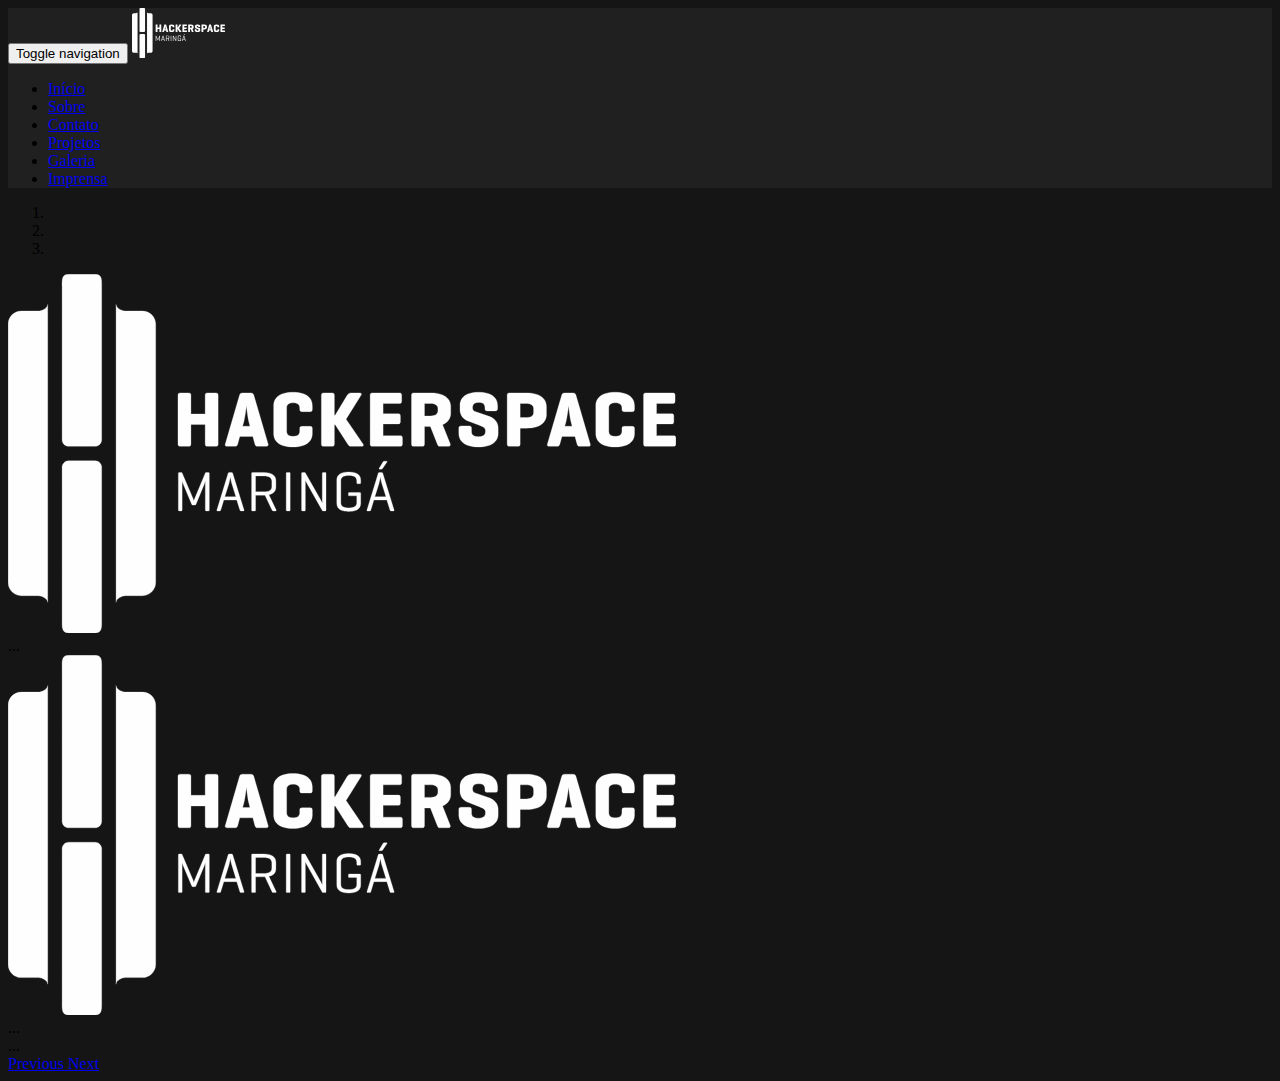
==== index.html @ 08b85ced "Estrutura inicial do site: navbar e carousel da pagina inicial" ====
<!DOCTYPE html>
<html lang="en">
<head>
  <meta charset="utf-8">
  <meta http-equiv="X-UA-Compatible" content="IE=edge">
  <meta name="viewport" content="width=device-width, initial-scale=1">
  <title>Hackerspace Maringá - Página Inicial</title>

  <!-- Bootstrap -->
  <link rel="stylesheet" href="https://maxcdn.bootstrapcdn.com/bootstrap/3.3.6/css/bootstrap.min.css" integrity="sha384-1q8mTJOASx8j1Au+a5WDVnPi2lkFfwwEAa8hDDdjZlpLegxhjVME1fgjWPGmkzs7" crossorigin="anonymous">
  <link rel="stylesheet" href="css/hackerspaceStyle.css">
  <!--[if lt IE 9]>
  <script src="https://oss.maxcdn.com/html5shiv/3.7.2/html5shiv.min.js"></script>
  <script src="https://oss.maxcdn.com/respond/1.4.2/respond.min.js"></script>
  <![endif]-->
</head>
<body>
  <nav class="navbar navbar-inverse">
    <div class="container-fluid">
      <!-- Brand and toggle get grouped for better mobile display -->
      <div class="navbar-header">
        <button type="button" class="navbar-toggle collapsed" data-toggle="collapse" data-target="#bs-example-navbar-collapse-1" aria-expanded="false">
          <span class="sr-only">Toggle navigation</span>
          <span class="icon-bar"></span>
          <span class="icon-bar"></span>
          <span class="icon-bar"></span>
        </button>
        <a class="navbar-brand" href="index.html"><img class="img-responsive" src="img/logo-brand.svg" alt="logomarca do hackerspace"/></a>
      </div>

      <!-- Collect the nav links, forms, and other content for toggling -->
      <div class="collapse navbar-collapse" id="bs-example-navbar-collapse-1">
        <ul class="nav navbar-nav">
          <li class="active"><a href="index.html">Início</a></li>
          <li><a href="sobre.html">Sobre</a></li>
          <li><a href="contato.html">Contato</a></li>
          <li><a href="projetos.html">Projetos</a></li>
          <li><a href="galeria.html">Galeria</a></li>
          <li><a href="imprensa.html">Imprensa</a></li>
        </ul>
      </div><!-- /.navbar-collapse -->
    </div><!-- /.container-fluid -->
  </nav>

  <!-- Corpo geral da página -->
  <div class="container">
    <div class="row">
      <div class="col-sm-12 col-md-12 col-lg-12">
        <div id="carousel-example-generic" class="carousel slide" data-ride="carousel">
          <!-- Indicators -->
          <ol class="carousel-indicators">
            <li data-target="#carousel-example-generic" data-slide-to="0" class="active"></li>
            <li data-target="#carousel-example-generic" data-slide-to="1"></li>
            <li data-target="#carousel-example-generic" data-slide-to="2"></li>
          </ol>

          <!-- Wrapper for slides -->
          <div class="carousel-inner" role="listbox">
            <div class="item active">
              <img src="img/logo-brand.svg" alt="...">
              <div class="carousel-caption">
                ...
              </div>
            </div>
            <div class="item">
              <img src="img/logo-brand.svg" alt="...">
              <div class="carousel-caption">
                ...
              </div>
            </div>
            ...
          </div>

          <!-- Controls -->
          <a class="left carousel-control" href="#carousel-example-generic" role="button" data-slide="prev">
            <span class="glyphicon glyphicon-chevron-left" aria-hidden="true"></span>
            <span class="sr-only">Previous</span>
          </a>
          <a class="right carousel-control" href="#carousel-example-generic" role="button" data-slide="next">
            <span class="glyphicon glyphicon-chevron-right" aria-hidden="true"></span>
            <span class="sr-only">Next</span>
          </a>
        </div>

      </div>
    </div>
  </div>

  <script src="https://ajax.googleapis.com/ajax/libs/jquery/1.11.3/jquery.min.js"></script>
  <script src="https://maxcdn.bootstrapcdn.com/bootstrap/3.3.6/js/bootstrap.min.js" integrity="sha384-0mSbJDEHialfmuBBQP6A4Qrprq5OVfW37PRR3j5ELqxss1yVqOtnepnHVP9aJ7xS" crossorigin="anonymous"></script>
</body>
</html>
---- css/hackerspaceStyle.css ----
.navbar-inverse{
  background-color: #202020;
}

.navbar-brand{
  padding-top: 2%;
}

.navbar-brand img{
  max-height: 50px;
  padding-top: 0px;
  margin-top: 0px;
}

body{
  background-color: #151515;
}

.background-white{
  background-color: #fff;
}
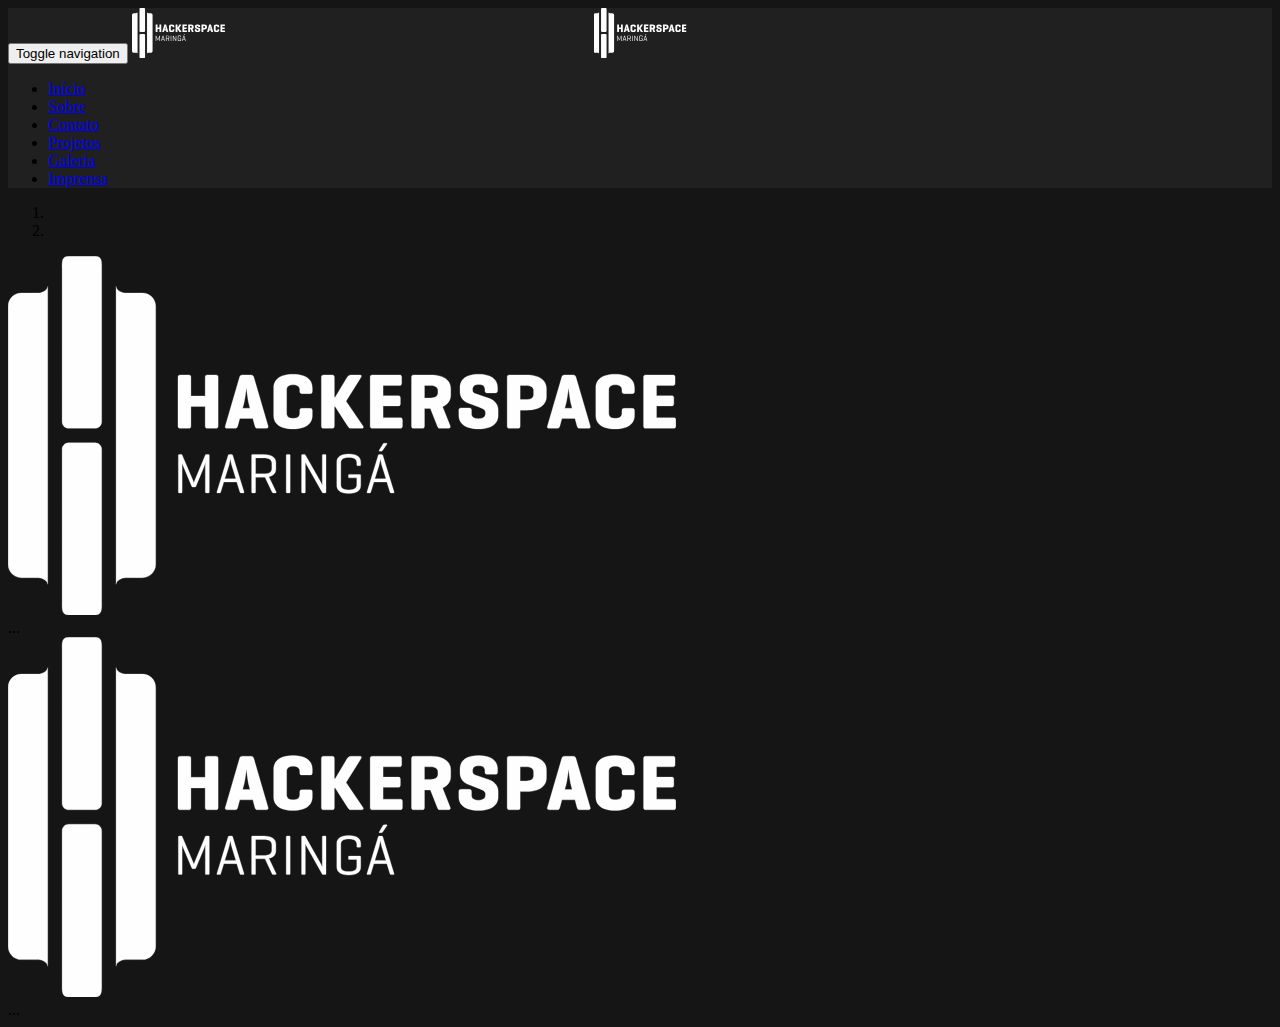
==== commit 43a16769: "Alterado navbar e colunas responsivas, brand separada para mobile" ====
--- a/index.html
+++ b/index.html
@@ -25,18 +25,31 @@
           <span class="icon-bar"></span>
           <span class="icon-bar"></span>
         </button>
-        <a class="navbar-brand" href="index.html"><img class="img-responsive" src="img/logo-brand.svg" alt="logomarca do hackerspace"/></a>
+        <a class="navbar-brand hidden-xs" href="index.html"><img class="img-responsive" src="img/logo-brand.svg" alt="logomarca do hackerspace"/></a>
+		<a class="navbar-brand center visible-xs" href="index.html"><img class="img-responsive" src="img/logo-brand.svg" alt="logomarca do hackerspace"/></a>
       </div>
 
       <!-- Collect the nav links, forms, and other content for toggling -->
       <div class="collapse navbar-collapse" id="bs-example-navbar-collapse-1">
         <ul class="nav navbar-nav">
-          <li class="active"><a href="index.html">Início</a></li>
-          <li><a href="sobre.html">Sobre</a></li>
-          <li><a href="contato.html">Contato</a></li>
-          <li><a href="projetos.html">Projetos</a></li>
-          <li><a href="galeria.html">Galeria</a></li>
-          <li><a href="imprensa.html">Imprensa</a></li>
+          <li class="active">
+		    <a href="index.html"><span class="glyphicon glyphicon-home" aria-hidden="true"></span> Início</a>
+		  </li>
+          <li>
+		    <a href="sobre.html"><span class="glyphicon glyphicon-info-sign" aria-hidden="true"></span> Sobre</a>
+		  </li>
+		  <li>
+		    <a href="contato.html"><span class="glyphicon glyphicon-envelope" aria-hidden="true"></span> Contato</a>
+		  </li>
+		  <li>
+		    <a href="projetos.html"><span class="glyphicon glyphicon-th-list" aria-hidden="true"></span> Projetos</a>
+		  </li>
+		  <li>
+		    <a href="galeria.html"><span class="glyphicon glyphicon-picture" aria-hidden="true"></span> Galeria</a>
+		  </li>
+		  <li>
+		    <a href="imprensa.html"><span class="glyphicon glyphicon-bullhorn" aria-hidden="true"></span> Imprensa</a>
+		  </li>
         </ul>
       </div><!-- /.navbar-collapse -->
     </div><!-- /.container-fluid -->
@@ -45,13 +58,13 @@
   <!-- Corpo geral da página -->
   <div class="container">
     <div class="row">
-      <div class="col-sm-12 col-md-12 col-lg-12">
-        <div id="carousel-example-generic" class="carousel slide" data-ride="carousel">
+	  <div class="col-sm-1"></div>
+        <div class="col-xs-12 col-sm-10">
+		  <div id="carousel-example-generic" class="carousel slide" data-ride="carousel">
           <!-- Indicators -->
           <ol class="carousel-indicators">
             <li data-target="#carousel-example-generic" data-slide-to="0" class="active"></li>
             <li data-target="#carousel-example-generic" data-slide-to="1"></li>
-            <li data-target="#carousel-example-generic" data-slide-to="2"></li>
           </ol>
 
           <!-- Wrapper for slides -->
@@ -68,22 +81,11 @@
                 ...
               </div>
             </div>
-            ...
           </div>
-
-          <!-- Controls -->
-          <a class="left carousel-control" href="#carousel-example-generic" role="button" data-slide="prev">
-            <span class="glyphicon glyphicon-chevron-left" aria-hidden="true"></span>
-            <span class="sr-only">Previous</span>
-          </a>
-          <a class="right carousel-control" href="#carousel-example-generic" role="button" data-slide="next">
-            <span class="glyphicon glyphicon-chevron-right" aria-hidden="true"></span>
-            <span class="sr-only">Next</span>
-          </a>
         </div>
-
       </div>
-    </div>
+      <div class="col-sm-1"></div>
+	</div>
   </div>
 
   <script src="https://ajax.googleapis.com/ajax/libs/jquery/1.11.3/jquery.min.js"></script>
--- a/css/hackerspaceStyle.css
+++ b/css/hackerspaceStyle.css
@@ -2,14 +2,20 @@
   background-color: #202020;
 }
 
-.navbar-brand{
-  padding-top: 2%;
+.navbar-brand {
+  padding-top: 0px;
+  margin-top: 0px;
 }
 
 .navbar-brand img{
+  height: 50px;
+}
+
+.navbar-brand.center img{
   max-height: 50px;
-  padding-top: 0px;
-  margin-top: 0px;
+  transform: translateX(-50%);
+  left: 50%;
+  position: absolute;
 }
 
 body{
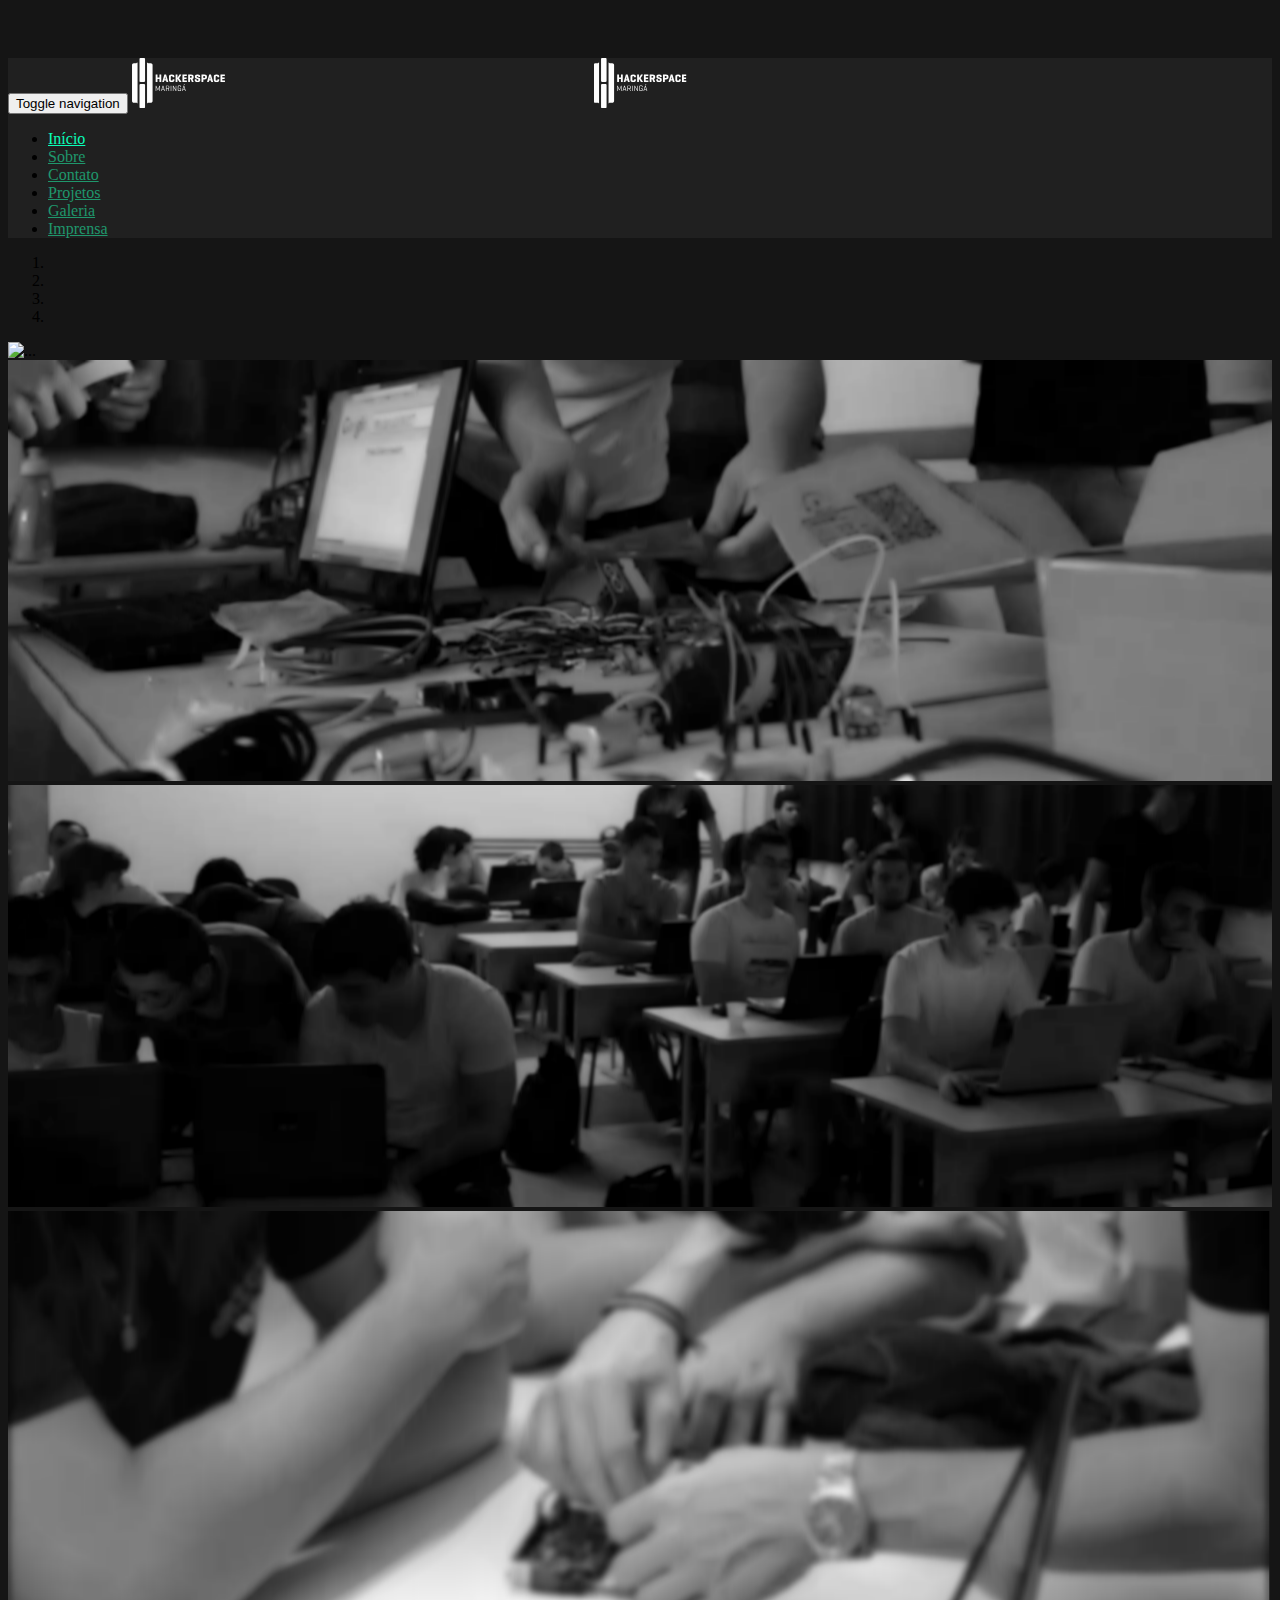
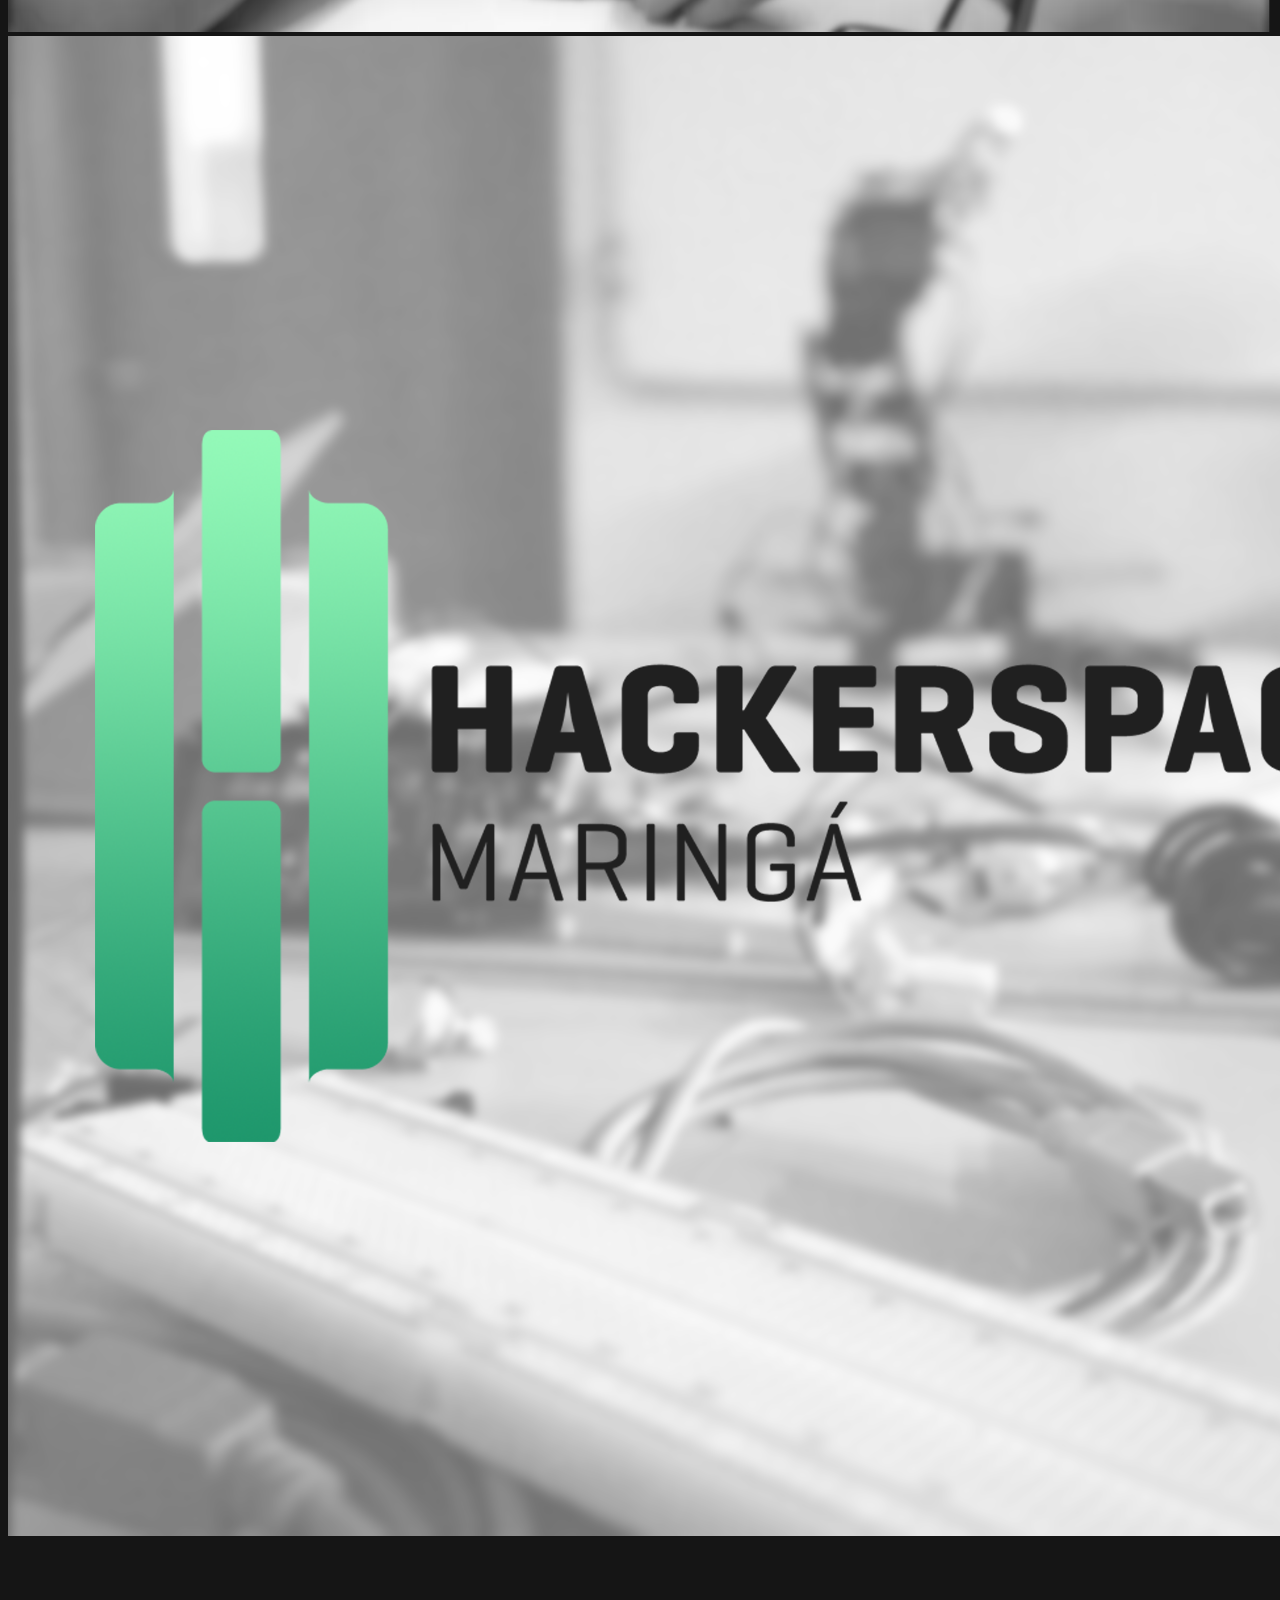
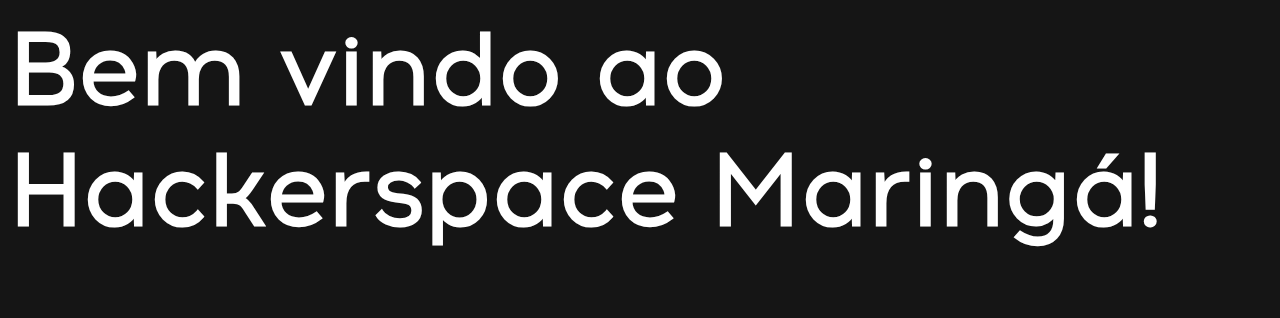
==== commit bd47ead8: "Aba Projetos, deixando o index mobile-friendly, incluindo algumas fotos pra imprensa" ====
--- a/index.html
+++ b/index.html
@@ -15,7 +15,7 @@
   <![endif]-->
 </head>
 <body>
-  <nav class="navbar navbar-inverse">
+  <nav class="navbar navbar-inverse navbar-fixed-top">
     <div class="container-fluid">
       <!-- Brand and toggle get grouped for better mobile display -->
       <div class="navbar-header">
@@ -26,67 +26,73 @@
           <span class="icon-bar"></span>
         </button>
         <a class="navbar-brand hidden-xs" href="index.html"><img class="img-responsive" src="img/logo-brand.svg" alt="logomarca do hackerspace"/></a>
-		<a class="navbar-brand center visible-xs" href="index.html"><img class="img-responsive" src="img/logo-brand.svg" alt="logomarca do hackerspace"/></a>
+        <a class="navbar-brand center visible-xs" href="index.html"><img class="img-responsive" src="img/logo-brand.svg" alt="logomarca do hackerspace"/></a>
       </div>
 
       <!-- Collect the nav links, forms, and other content for toggling -->
       <div class="collapse navbar-collapse" id="bs-example-navbar-collapse-1">
         <ul class="nav navbar-nav">
           <li class="active">
-		    <a href="index.html"><span class="glyphicon glyphicon-home" aria-hidden="true"></span> Início</a>
-		  </li>
+            <a href="index.html"><span class="glyphicon glyphicon-home" aria-hidden="true"></span> Início</a>
+          </li>
           <li>
-		    <a href="sobre.html"><span class="glyphicon glyphicon-info-sign" aria-hidden="true"></span> Sobre</a>
-		  </li>
-		  <li>
-		    <a href="contato.html"><span class="glyphicon glyphicon-envelope" aria-hidden="true"></span> Contato</a>
-		  </li>
-		  <li>
-		    <a href="projetos.html"><span class="glyphicon glyphicon-th-list" aria-hidden="true"></span> Projetos</a>
-		  </li>
-		  <li>
-		    <a href="galeria.html"><span class="glyphicon glyphicon-picture" aria-hidden="true"></span> Galeria</a>
-		  </li>
-		  <li>
-		    <a href="imprensa.html"><span class="glyphicon glyphicon-bullhorn" aria-hidden="true"></span> Imprensa</a>
-		  </li>
+            <a href="sobre.html"><span class="glyphicon glyphicon-info-sign" aria-hidden="true"></span> Sobre</a>
+          </li>
+          <li>
+            <a href="contato.html"><span class="glyphicon glyphicon-envelope" aria-hidden="true"></span> Contato</a>
+          </li>
+          <li>
+            <a href="projetos.html"><span class="glyphicon glyphicon-th-list" aria-hidden="true"></span> Projetos</a>
+          </li>
+          <li>
+            <a href="galeria.html"><span class="glyphicon glyphicon-picture" aria-hidden="true"></span> Galeria</a>
+          </li>
+          <li>
+            <a href="imprensa.html"><span class="glyphicon glyphicon-bullhorn" aria-hidden="true"></span> Imprensa</a>
+          </li>
         </ul>
       </div><!-- /.navbar-collapse -->
     </div><!-- /.container-fluid -->
   </nav>
 
   <!-- Corpo geral da página -->
-  <div class="container">
-    <div class="row">
-	  <div class="col-sm-1"></div>
-        <div class="col-xs-12 col-sm-10">
-		  <div id="carousel-example-generic" class="carousel slide" data-ride="carousel">
+
+    <section class="block hidden-xs vertical-center">
+        <div id="carousel-example-generic" class="carousel slide" data-ride="carousel">
           <!-- Indicators -->
           <ol class="carousel-indicators">
             <li data-target="#carousel-example-generic" data-slide-to="0" class="active"></li>
             <li data-target="#carousel-example-generic" data-slide-to="1"></li>
+            <li data-target="#carousel-example-generic" data-slide-to="2"></li>
+            <li data-target="#carousel-example-generic" data-slide-to="3"></li>
           </ol>
 
           <!-- Wrapper for slides -->
           <div class="carousel-inner" role="listbox">
             <div class="item active">
-              <img src="img/logo-brand.svg" alt="...">
-              <div class="carousel-caption">
-                ...
-              </div>
+              <img src="img/banner1_logo1.png" alt="...">
+
             </div>
             <div class="item">
-              <img src="img/logo-brand.svg" alt="...">
-              <div class="carousel-caption">
-                ...
-              </div>
+              <img src="img/banner2.png" alt="...">
+            </div>
+            <div class="item">
+              <img src="img/banner3.png" alt="...">
+            </div>
+            <div class="item">
+              <img src="img/banner4.png" alt="...">
             </div>
           </div>
         </div>
+    </section>
+	
+	<img src="img/banner1_mobile.png" class="img-responsive visible-xs" alt="Bem vindo ao Hackerspace Maringá!">
+	
+	<div class="container">
+      <div class="row text-center index-title">
+        <h1>Bem vindo ao Hackerspace Maringá!</h1>
       </div>
-      <div class="col-sm-1"></div>
-	</div>
-  </div>
+    </div>
 
   <script src="https://ajax.googleapis.com/ajax/libs/jquery/1.11.3/jquery.min.js"></script>
   <script src="https://maxcdn.bootstrapcdn.com/bootstrap/3.3.6/js/bootstrap.min.js" integrity="sha384-0mSbJDEHialfmuBBQP6A4Qrprq5OVfW37PRR3j5ELqxss1yVqOtnepnHVP9aJ7xS" crossorigin="anonymous"></script>
--- a/css/hackerspaceStyle.css
+++ b/css/hackerspaceStyle.css
@@ -1,3 +1,12 @@
+@font-face {
+  font-family: Acrom;
+  src: url('../fonts/The.Northern.Block_Acrom.otf');
+}
+@font-face {
+  font-family: Geogrotesque;
+  src: url('../fonts/Geogtq-Bd.otf');
+}
+
 .navbar-inverse{
   background-color: #202020;
 }
@@ -19,9 +28,82 @@
 }
 
 body{
+  padding-top: 50px;
   background-color: #151515;
 }
 
+a{
+  color: #1F976C;
+}
+
+a:hover{
+  color: #1F976C;
+}
+
 .background-white{
+  margin-top: 10px;
   background-color: #fff;
+  height: 100%;
 }
+
+.background-white h1, h2, h3, h4{
+  font-family: Acrom;
+}
+
+.background-white h1{
+  font-size: 32pt;
+}
+
+.background-white h2{
+  font-size: 28pt;
+}
+
+.background-white h3{
+  font-size: 24pt;
+}
+
+.carousel .item {
+    width: 100%; /*slider width*/
+}
+.carousel .item img {
+    width: 100%; /*img width*/
+}
+
+.navbar-inverse .navbar-nav>.active>a, .navbar-inverse .navbar-nav>.active>a:focus, .navbar-inverse .navbar-nav>.active>a:hover{
+  color: #09FEB8;
+}
+
+h1 h2 h3{
+  font-family: Geogrotesque;
+}
+
+.index-title{
+  font-size: 38pt;
+  color:white;
+  font-family: Acrom;
+}
+
+.img-thumbnail{
+  width: 200px;
+  height: 200px;
+}
+
+.img-rounded{
+  width: 150px;
+  height: 150px;
+}
+
+.thumbnail{
+  width: 32%;
+  height: auto;
+  float: left;
+}
+
+img.thumb {
+  width: 32vw;
+  height: auto;
+}
+
+.media-body  p{
+  font-size: 12pt;
+}
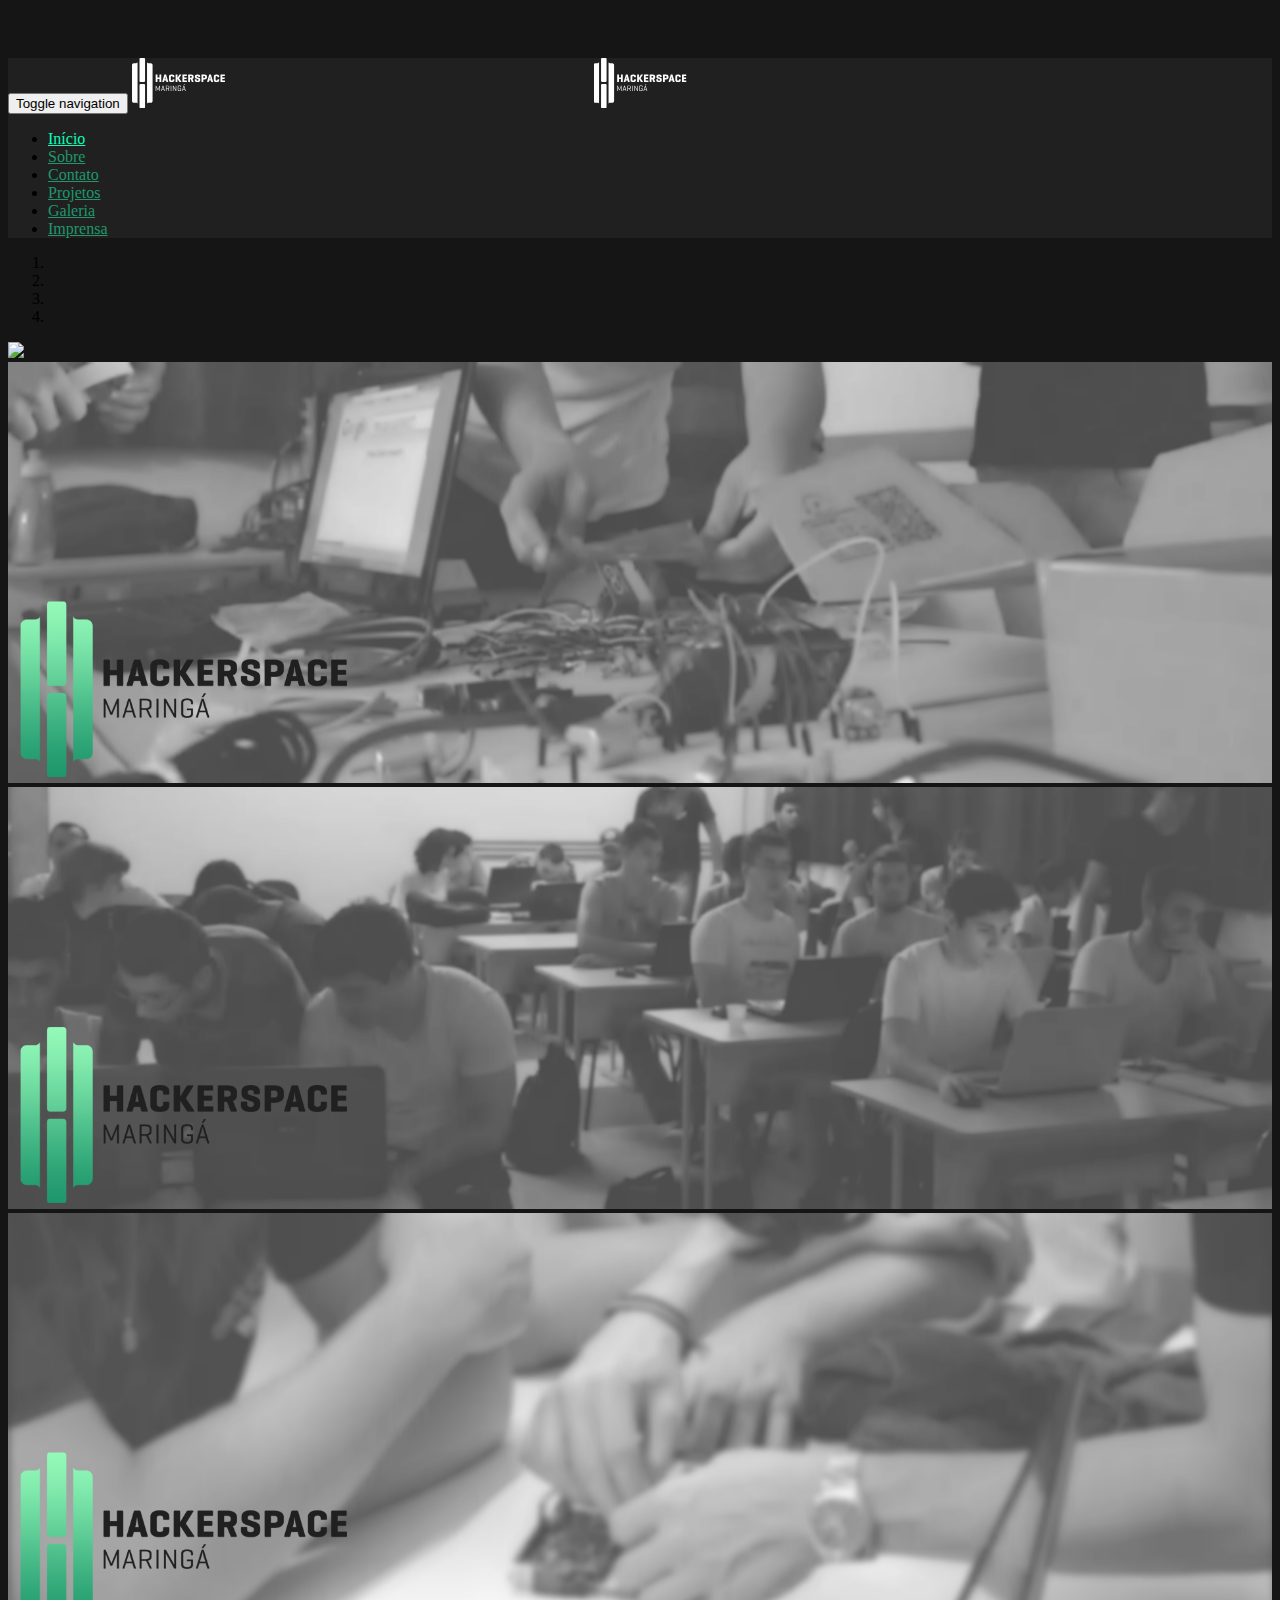
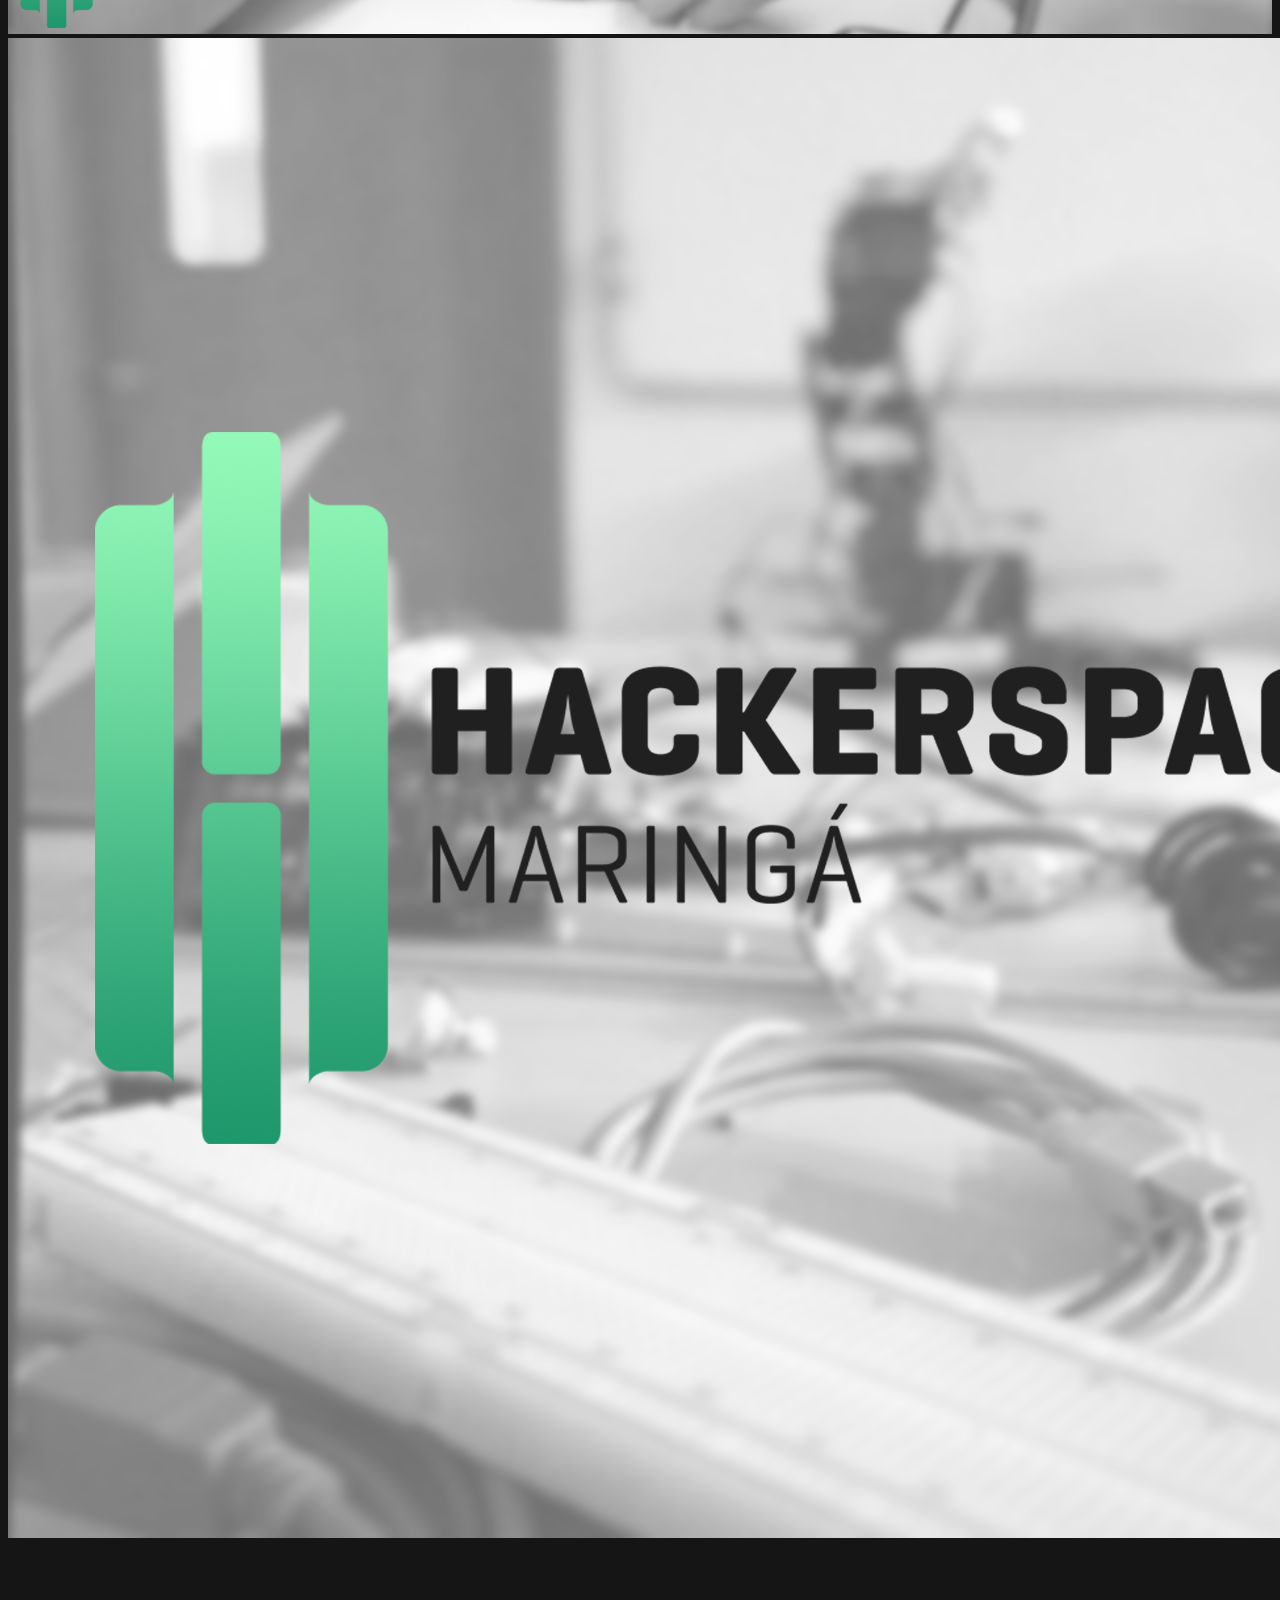
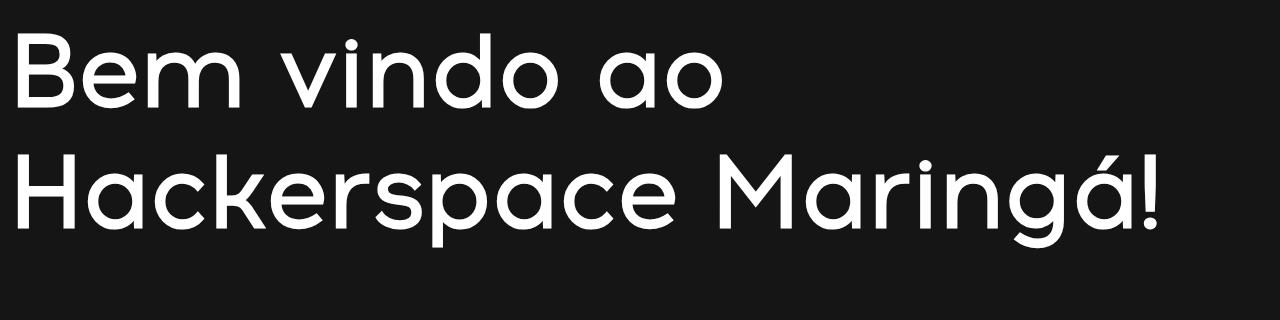
==== commit 13425b38: "Adicionadas imagens na galeria, mudadas imagens do carousel do index" ====
--- a/index.html
+++ b/index.html
@@ -70,17 +70,16 @@
           <!-- Wrapper for slides -->
           <div class="carousel-inner" role="listbox">
             <div class="item active">
-              <img src="img/banner1_logo1.png" alt="...">
-
+              <img src="img/banner1_logo1.png">
             </div>
             <div class="item">
-              <img src="img/banner2.png" alt="...">
+              <img src="img/banner2_logo.png">
             </div>
-            <div class="item">
-              <img src="img/banner3.png" alt="...">
+			<div class="item">
+              <img src="img/banner3_logo.png">
             </div>
-            <div class="item">
-              <img src="img/banner4.png" alt="...">
+			<div class="item">
+              <img src="img/banner4_logo.png">
             </div>
           </div>
         </div>
--- a/css/hackerspaceStyle.css
+++ b/css/hackerspaceStyle.css
@@ -84,8 +84,8 @@
 }
 
 .img-thumbnail{
-  width: 200px;
-  height: 200px;
+  height: 25vh;
+  width: auto;
 }
 
 .img-rounded{
@@ -107,3 +107,21 @@
 .media-body  p{
   font-size: 12pt;
 }
+
+.encontro{
+  color: #1F976C;
+  text-align: center;
+}
+
+.btn-primary,
+.btn-primary:active,
+.btn-primary:visited,
+.btn-primary:focus {
+  background-color: #1F976C;
+  border-color: #166D4D;
+}
+
+.btn-primary:hover{
+  background-color: #166D4D;
+  border-color: #166D4D;
+}
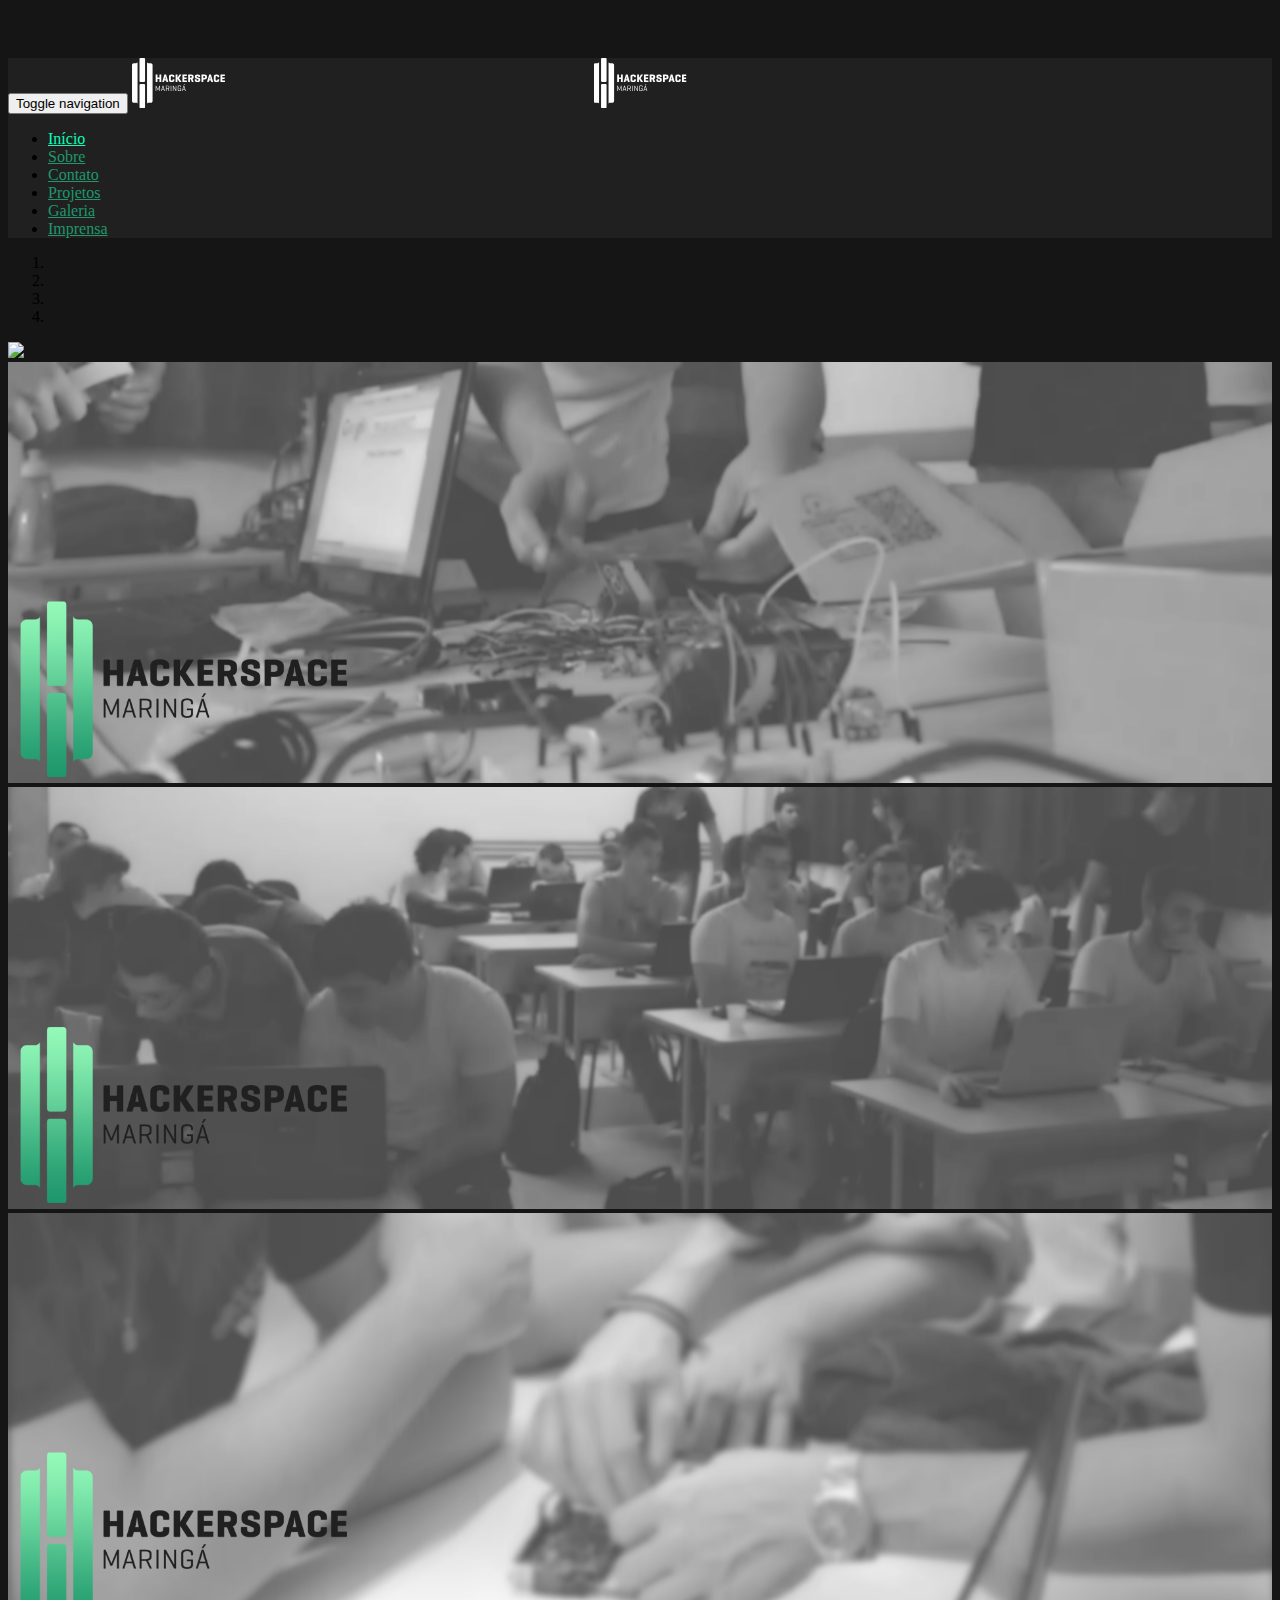
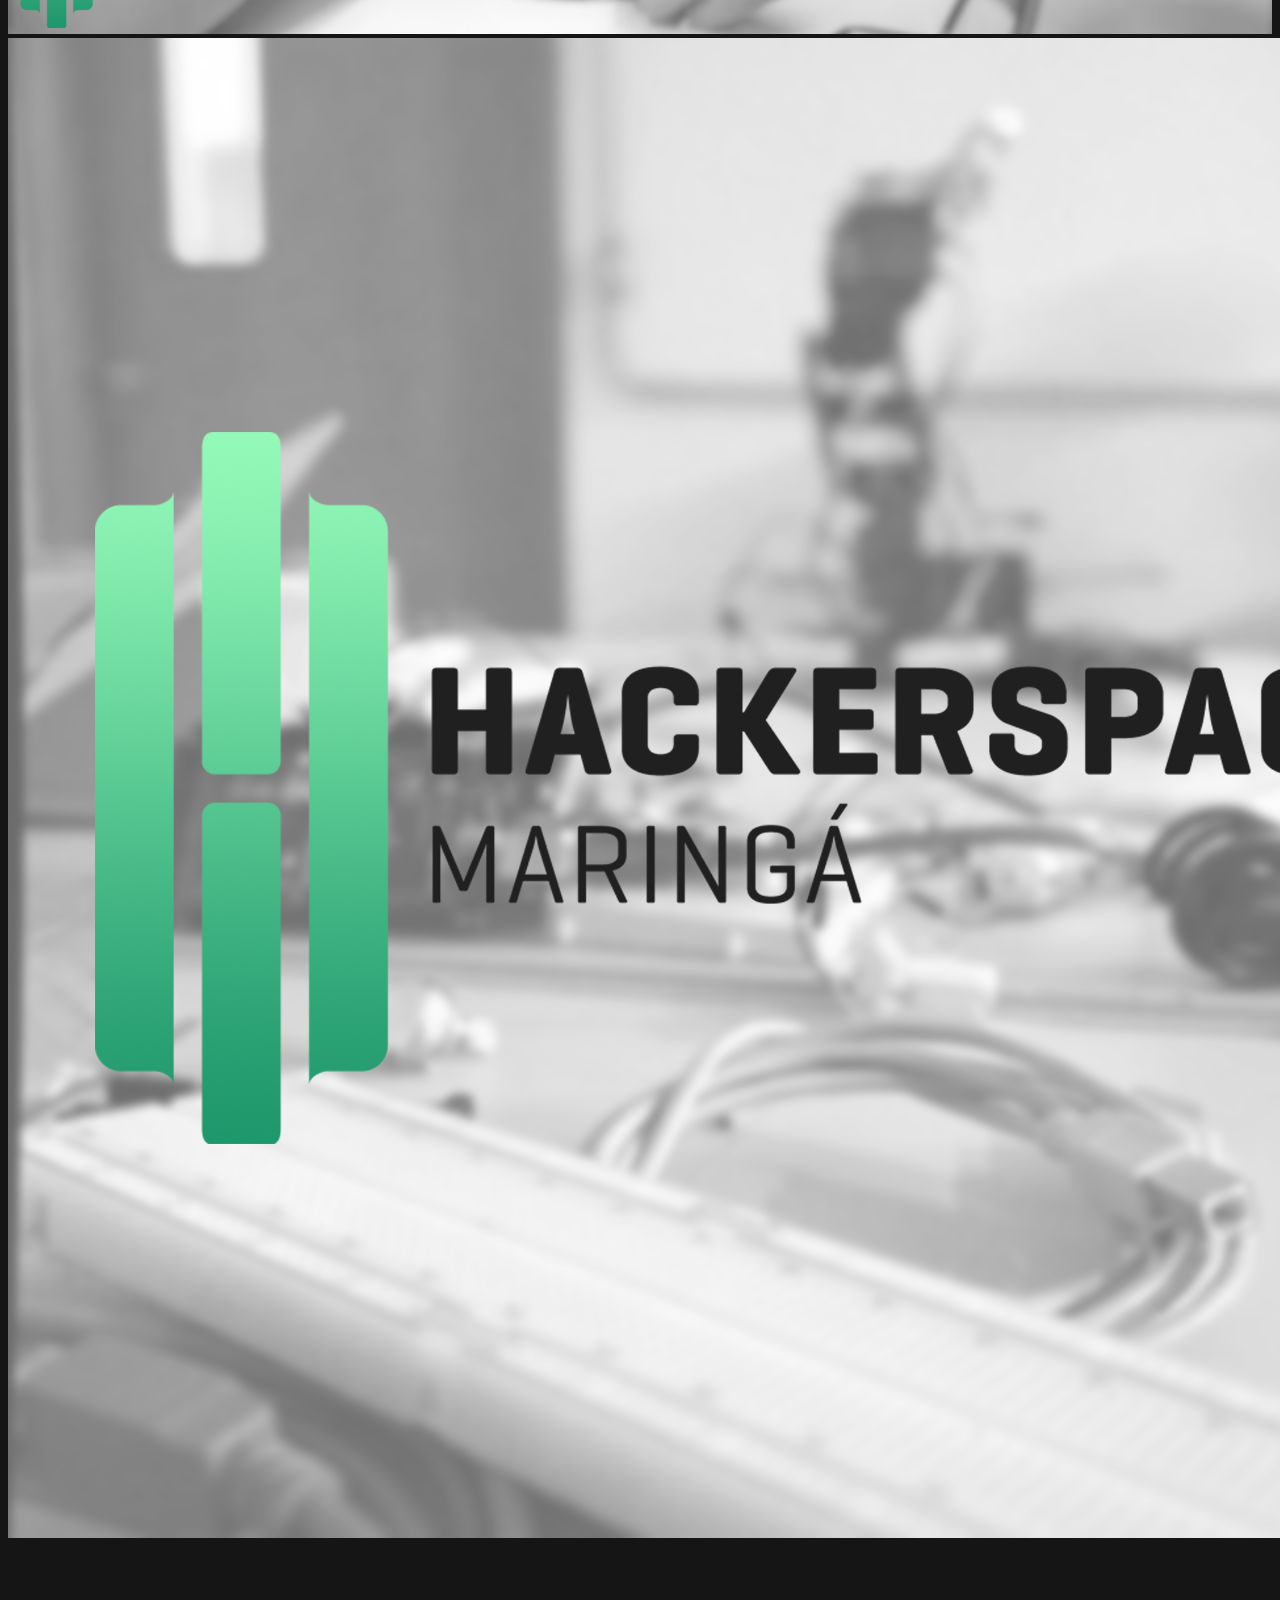
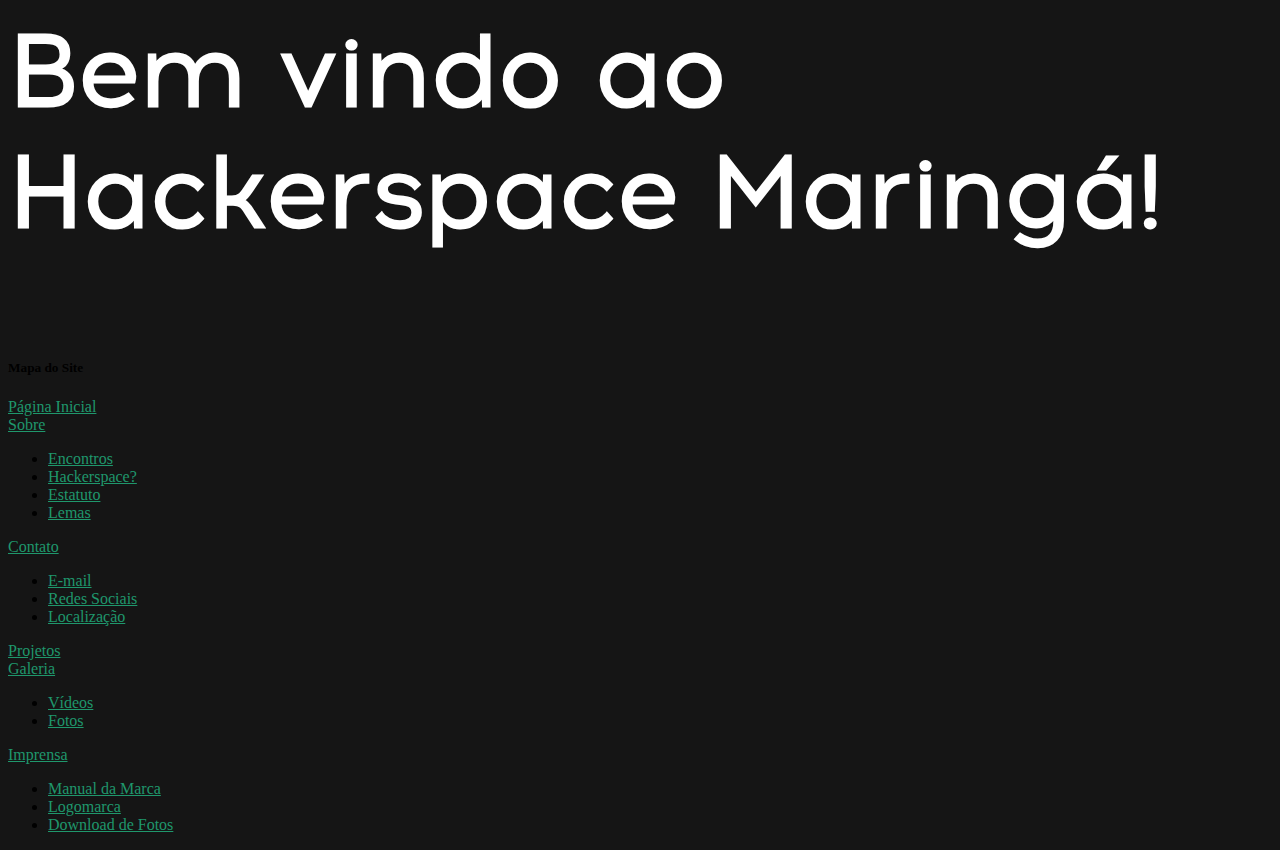
==== commit 4e3c2b5d: "adicionado footer na pagina inicial e a na galeria, a seção de videos está embaixo da de fotos" ====
--- a/index.html
+++ b/index.html
@@ -84,14 +84,65 @@
           </div>
         </div>
     </section>
-	
+
 	<img src="img/banner1_mobile.png" class="img-responsive visible-xs" alt="Bem vindo ao Hackerspace Maringá!">
-	
+
 	<div class="container">
       <div class="row text-center index-title">
         <h1>Bem vindo ao Hackerspace Maringá!</h1>
       </div>
+  </div>
+  <br/>
+
+  <footer class="footer">
+    <div class="container">
+      <div class="row">
+        <div class="col-xs-12">
+          <h5> Mapa do Site </h5>
+        </div>
+      </div>
+      <div class="row sitemap">
+        <div class="col-xs-6 col-sm-2">
+          <a href="index.html"> Página Inicial </a>
+        </div>
+        <div class="col-xs-6 col-sm-2">
+          <a href="sobre.html">Sobre</a>
+          <ul>
+            <li><a href="sobre.html#encontros">Encontros</a></li>
+            <li><a href="sobre.html#hackerspace">Hackerspace?</a></li>
+            <li><a href="sobre.html#estatuto">Estatuto</a></li>
+            <li><a href="sobre.html#lemas">Lemas</a></li>
+          </ul>
+        </div>
+        <div class="col-xs-6 col-sm-2">
+          <a href="contato.html">Contato</a>
+          <ul>
+            <li><a href="contato.html#email">E-mail</a></li>
+            <li><a href="contato.html#social">Redes Sociais</a></li>
+            <li><a href="contato.html#localizacao">Localização</a></li>
+          </ul>
+        </div>
+        <div class="col-xs-6 col-sm-2">
+          <a href="projetos.html">Projetos</a>
+        </div>
+        <div class="col-xs-6 col-sm-2">
+          <a href="galeria.html">Galeria</a>
+          <ul>
+            <li><a href="galeria.html#videos">Vídeos</a></li>
+            <li><a href="galeria.html#fotos">Fotos</a></li>
+          </ul>
+        </div>
+        <div class="col-xs-6 col-sm-2">
+            <a href="imprensa.html">Imprensa</a>
+            <ul>
+              <li><a href="imprensa.html#manual">Manual da Marca </a></li>
+              <li><a href="imprensa.html#logo">Logomarca </a></li>
+              <li><a href="imprensa.html#fotos">Download de Fotos </a></li>
+            </ul>
+        </div>
+      </div>
     </div>
+  </footer>
 
   <script src="https://ajax.googleapis.com/ajax/libs/jquery/1.11.3/jquery.min.js"></script>
   <script src="https://maxcdn.bootstrapcdn.com/bootstrap/3.3.6/js/bootstrap.min.js" integrity="sha384-0mSbJDEHialfmuBBQP6A4Qrprq5OVfW37PRR3j5ELqxss1yVqOtnepnHVP9aJ7xS" crossorigin="anonymous"></script>
--- a/css/hackerspaceStyle.css
+++ b/css/hackerspaceStyle.css
@@ -125,3 +125,11 @@
   background-color: #166D4D;
   border-color: #166D4D;
 }
+
+.social-media{
+  margin-left: 20px;
+}
+.social-media img{
+  max-width: 40px;
+  margin-right: 15px;
+}
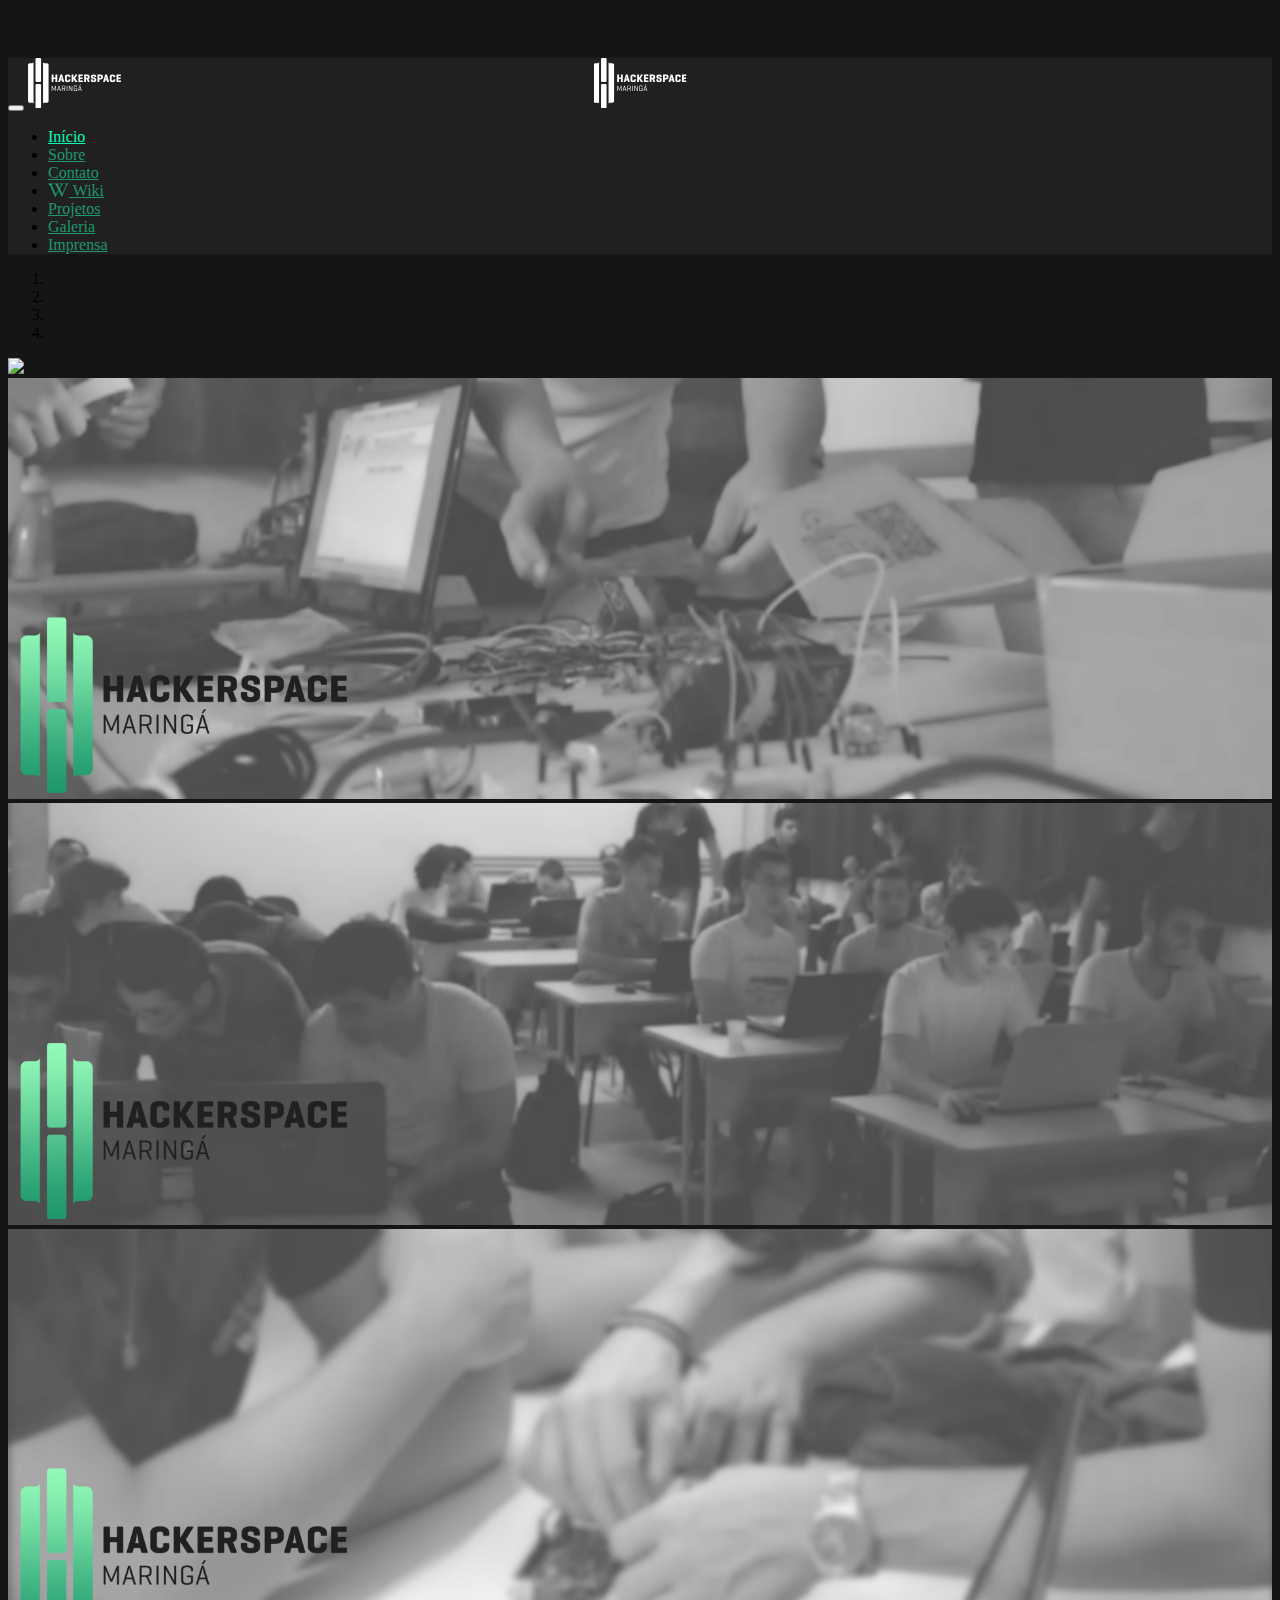
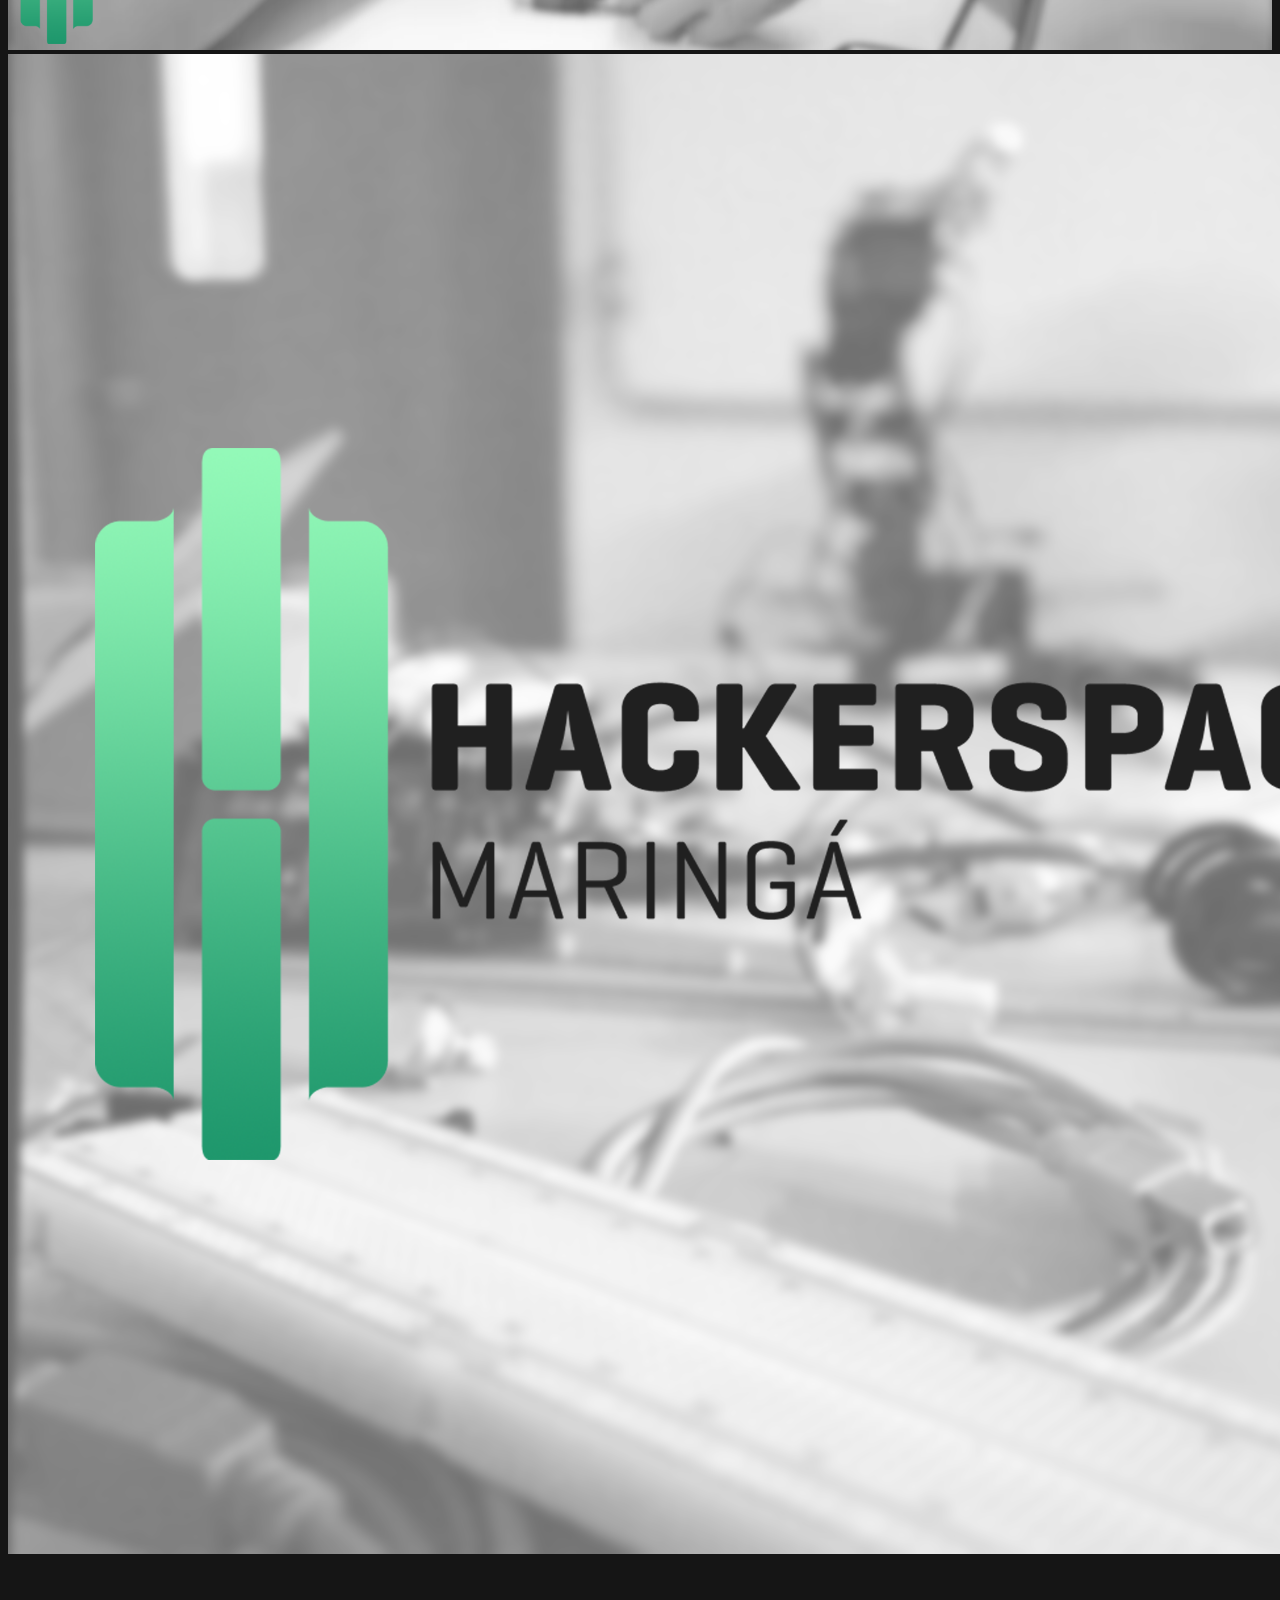
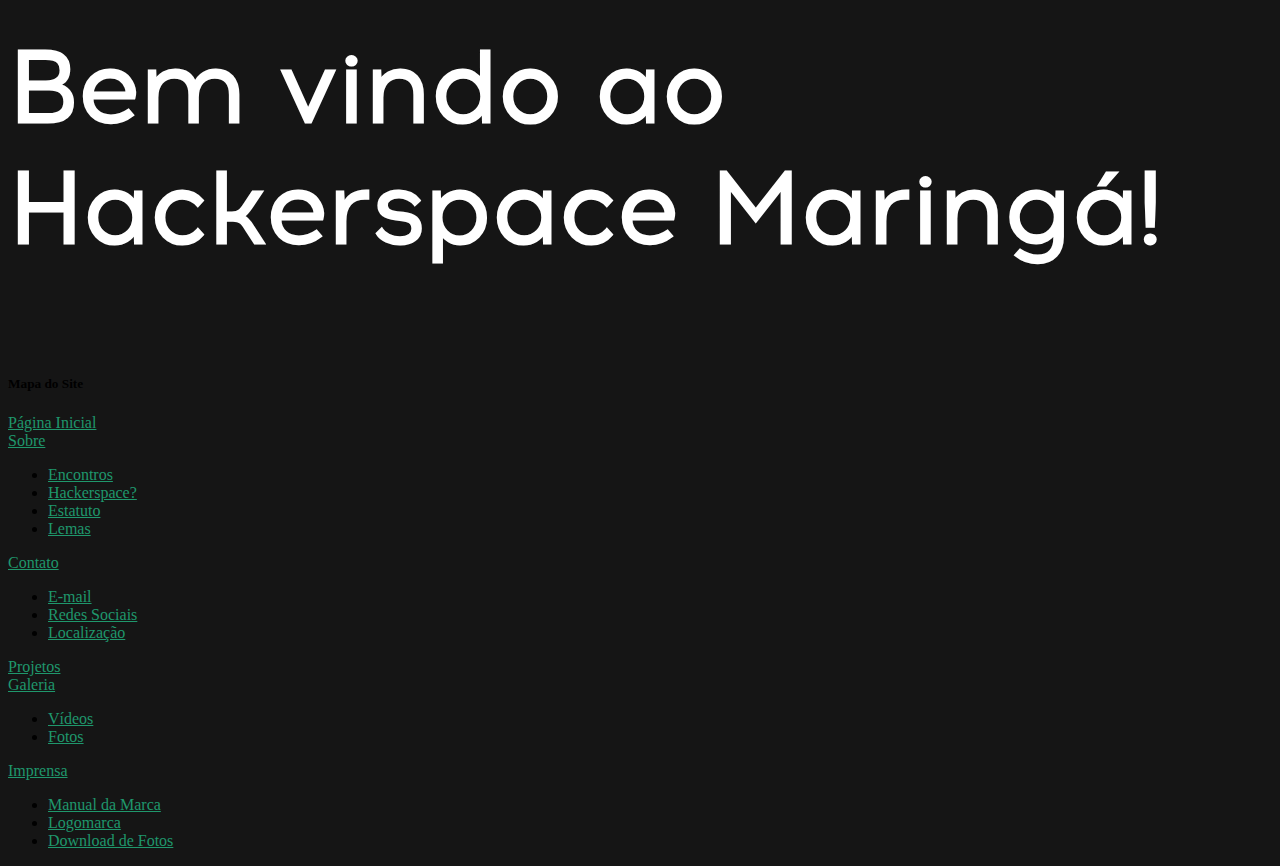
==== commit 10207ec0: "wiki adicionada a todas as páginas na barra superior" ====
--- a/index.html
+++ b/index.html
@@ -9,6 +9,7 @@
   <!-- Bootstrap -->
   <link rel="stylesheet" href="https://maxcdn.bootstrapcdn.com/bootstrap/3.3.6/css/bootstrap.min.css" integrity="sha384-1q8mTJOASx8j1Au+a5WDVnPi2lkFfwwEAa8hDDdjZlpLegxhjVME1fgjWPGmkzs7" crossorigin="anonymous">
   <link rel="stylesheet" href="css/hackerspaceStyle.css">
+  <link rel="stylesheet" href="https://cdnjs.cloudflare.com/ajax/libs/font-awesome/4.7.0/css/font-awesome.min.css">
   <!--[if lt IE 9]>
   <script src="https://oss.maxcdn.com/html5shiv/3.7.2/html5shiv.min.js"></script>
   <script src="https://oss.maxcdn.com/respond/1.4.2/respond.min.js"></script>
@@ -40,6 +41,9 @@
           </li>
           <li>
             <a href="contato.html"><span class="glyphicon glyphicon-envelope" aria-hidden="true"></span> Contato</a>
+          </li>
+          <li>
+            <a href="https://wiki.hackerspace.maringa.br/"><span class="fa fa-wikipedia-w" aria-hidden="true"></span> Wiki</a>
           </li>
           <li>
             <a href="projetos.html"><span class="glyphicon glyphicon-th-list" aria-hidden="true"></span> Projetos</a>
